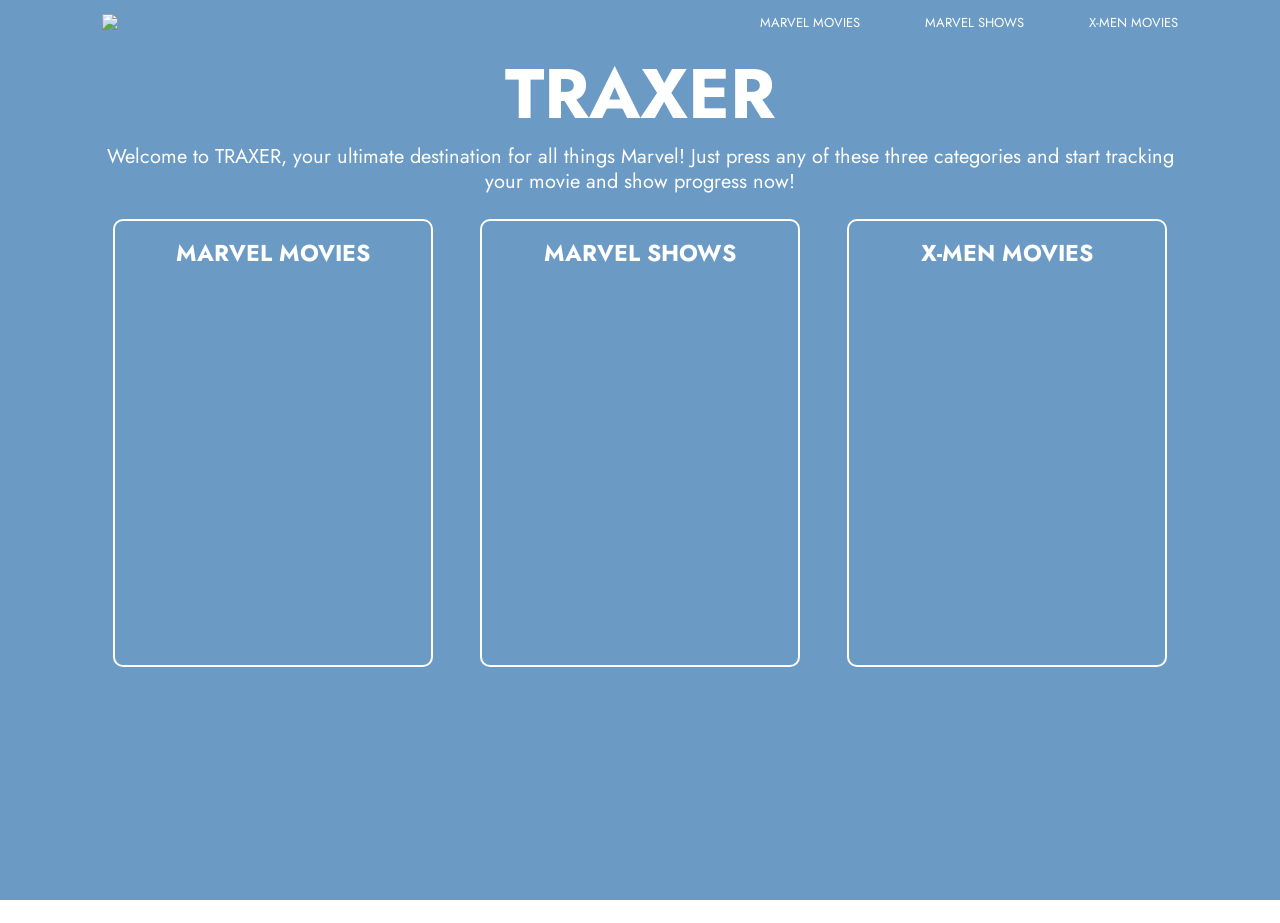
==== index.html @ 9be5e51b "moving files" ====
<!DOCTYPE html>
<html>
<head>
       
    <meta name="viewport" content="width=device-width, initial-scale=1.0">
    <title>TRAXER</title>
    <link rel="stylesheet" href="indexstyle.css">
    
    <link rel="preconnect" href="https://fonts.googleapis.com">
    <link rel="preconnect" href="https://fonts.gstatic.com" crossorigin>
    <link href="https://fonts.googleapis.com/css2?family=Archivo+Black&family=Jost:ital,wght@0,100..900;1,100..900&display=swap" rel="stylesheet">

</head>

<body>
    <div class="container">
        <div class="navbar"> 
            <img src="images/placer.jpg" class="logo">
            <nav>
                <ul>
                    <li><a href="marvelmovies.html">MARVEL MOVIES</a></li>
                    <li><a href="marvelshows.html">MARVEL SHOWS</a></li>
                    <li><a href="xmen.html">X-MEN MOVIES</a></li>
                </ul>
            </nav>
            
        </div>

        <div class="intro">
                <h1>TRAXER</h1>
                <p>Welcome to TRAXER, your ultimate destination for all things Marvel! Just press any of these three 
                    categories and start tracking your movie and show progress now!</p>
            </div>
            <div class="cards-container">
                
                <a href="marvelmovies.html" class="card card1">
                    <h5>MARVEL MOVIES</h5>
                </a>
                <a href="marvelshows.html" class="card card2">
                    <h5>MARVEL SHOWS</h5>
                </a>
                <a href="xmen.html" class="card card3">
                    <h5>X-MEN MOVIES</h5>
                </a>
            </div>

                
        </div>
    
    
    </div>
    

</body>
</html>>
---- indexstyle.css ----
*{
    margin: 0;
    padding: 0;
    font-family: 'Jost', sans-serif;

}

html, body {
    margin: 0;
    padding: 0;
    min-height: 100%;
    overflow-x: hidden;
}
.container{
    width: 100%;
    min-height: 100vh;
    background: #6B9AC4;
    padding-left: 8%;
    padding-right: 8%;
    box-sizing: border-box;
    display: flex;
    flex-direction: column;
    justify-content: space-between;
}
.navbar {
    position: sticky;
    top: 0;
    background-color: #6B9AC4;
    padding: 10px 0;
    display: flex;
    align-items: center;
    z-index: 999;
}

.logo {
    width: 50px;
}

nav {
    flex: 1;
    text-align: right;
}

nav ul li {
    list-style: none;
    display: inline-block;
    margin-left: 60px;
}

nav ul li a {
    text-decoration: none;
    color: #fff;
    font-size: 13px;
}

.row{
    display: flex;
    flex-wrap: wrap;
    height: auto;
    align-items: center;
    margin-top: 40px;
}
.col{
    flex-basis: 50%;
    min-width: 300px;
}
h1{
    color: #fff;
    font-size: 70px;
    text-align: center;
}
p{
  color: #fff;
  font-size: 20px;  
  line-height: 25px;
  display: center;
  text-align: center;

}
.card{
    width: clamp(240px, 25vw, 420px);
    height: clamp(320px, 35vw, 580px);
    border-radius: 10px;
    padding: 15px 25px;
    box-sizing: border-box;
    cursor: pointer;
    margin: 5px 10px;
    background-position: center;
    background-size: cover;
    transition: 0.5s;
    filter: grayscale(100%);
    border: 2px solid #fff;
    display: block;
    text-decoration: none;
    color: #fff;
}
.card1{
    background-image: url(images/marvelmovie1.png);
}
.card2{
    background-image: url(images/marvelshows.png);
}
.card3{
    background-image: url(images/xmenmovies.png);
}
.card:hover{
    transform: translateY(-10px);
    filter: grayscale(0%);
    h5{
        text-shadow: 0 0 15px #000;
        transition: 0.5s;
    }
}
h5{
    color: #fff;
    text-align: center;
    text-transform: uppercase;
    font-size: 23px;
    font-style: normal;
    
}
a{
    color: #fff;
    text-align: center;
    text-transform: uppercase;
    font-size: 23px;
    font-style: normal;
}
.card p{
   text-shadow: 0 0 15px #000; 
   font-size: 8px;
}
.cards-container{
    display: grid;
    grid-template-columns: repeat(auto-fit, minmax(240px, 1fr));
    gap: clamp(12px, 2vw, 32px);
    justify-items: center;
    margin-top: 20px;
    flex: 1;
    width: 100%;
}

@media (min-height: 800px) {
    html, body {
        height: 100vh;
        overflow: hidden;
    }
}

@media (max-height: 849px){
    html, body {
        overflow-y: auto;
    }
}

@media (max-width: 1100px) and (min-width: 600px){
    .cards-container{
        grid-template-columns: repeat(2, minmax(240px, 1fr));
    }
    .cards-container > *:nth-child(3){
        grid-column: 1 / -1;
        justify-self: center;
    }
}
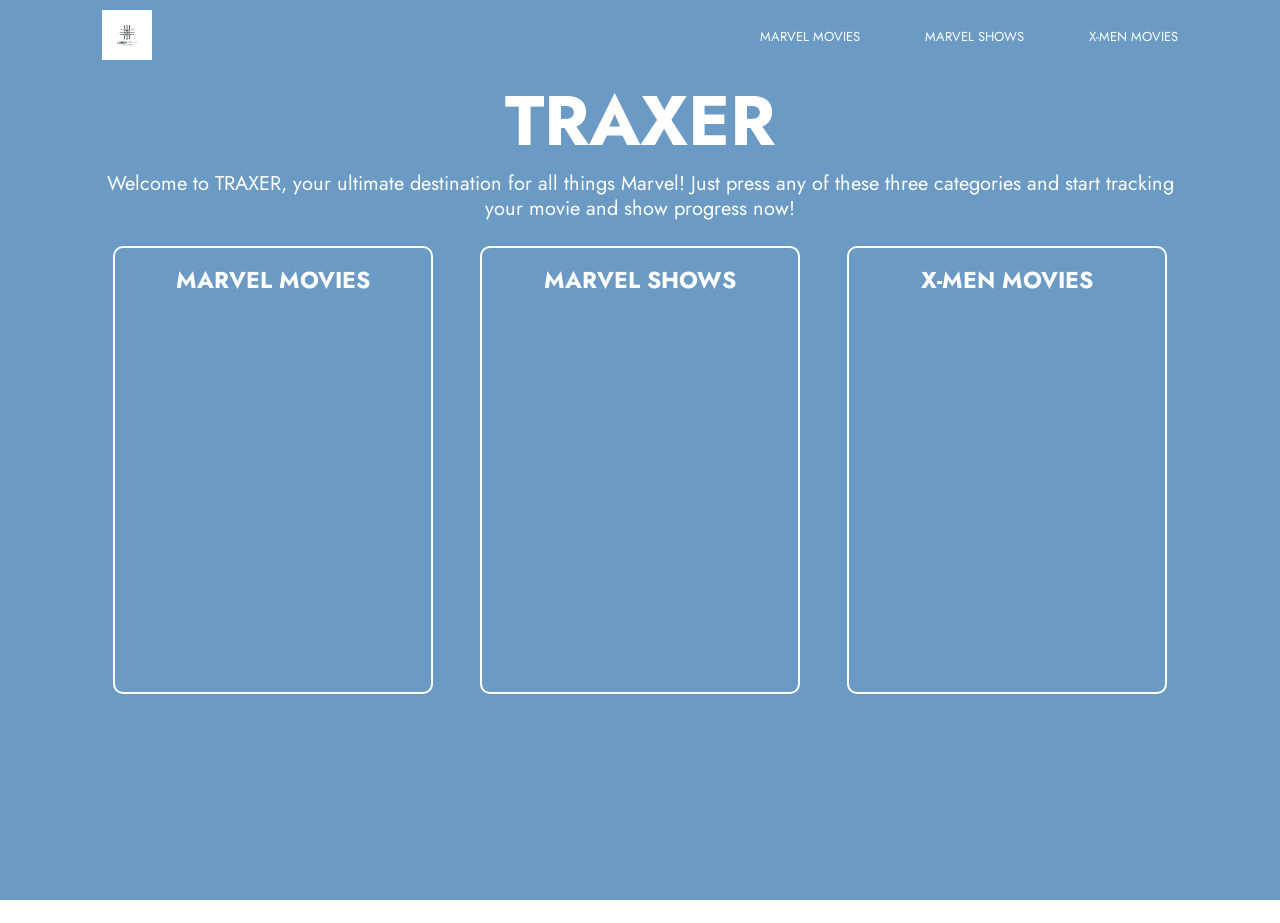
==== commit 98d390e5: "changes" ====
--- a/index.html
+++ b/index.html
@@ -15,7 +15,7 @@
 <body>
     <div class="container">
         <div class="navbar"> 
-            <img src="images/placer.jpg" class="logo">
+            <img src="placer.jpg" class="logo">
             <nav>
                 <ul>
                     <li><a href="marvelmovies.html">MARVEL MOVIES</a></li>
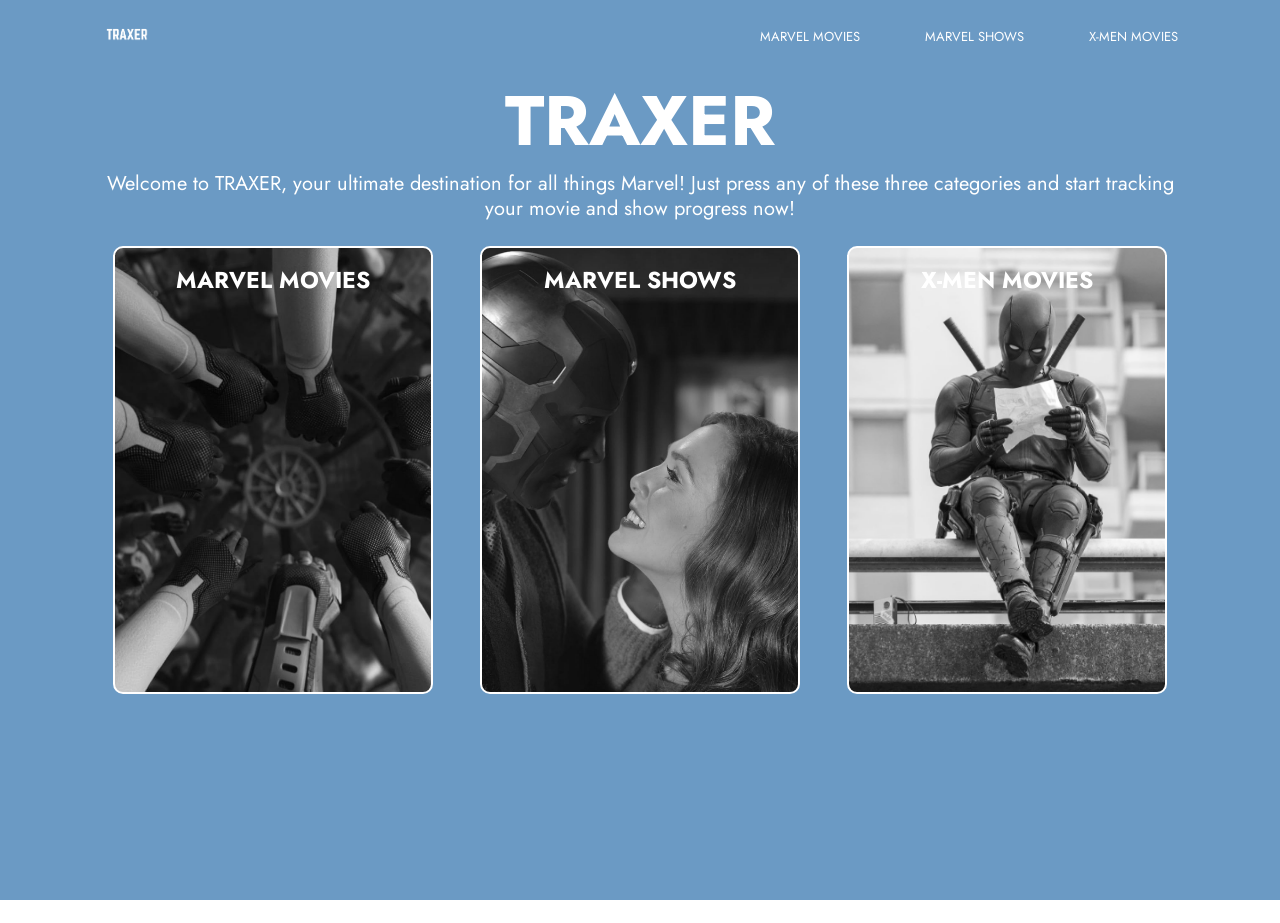
==== commit 8da1be57: "logo change#" ====
--- a/index.html
+++ b/index.html
@@ -15,7 +15,7 @@
 <body>
     <div class="container">
         <div class="navbar"> 
-            <img src="placer.jpg" class="logo">
+            <img src="TRAXER.png" class="logo">
             <nav>
                 <ul>
                     <li><a href="marvelmovies.html">MARVEL MOVIES</a></li>
--- a/indexstyle.css
+++ b/indexstyle.css
@@ -95,13 +95,13 @@
     color: #fff;
 }
 .card1{
-    background-image: url(images/marvelmovie1.png);
+    background-image: url(marvelmovie1.png);
 }
 .card2{
-    background-image: url(images/marvelshows.png);
+    background-image: url(marvelshows.png);
 }
 .card3{
-    background-image: url(images/xmenmovies.png);
+    background-image: url(xmenmovies.png);
 }
 .card:hover{
     transform: translateY(-10px);
